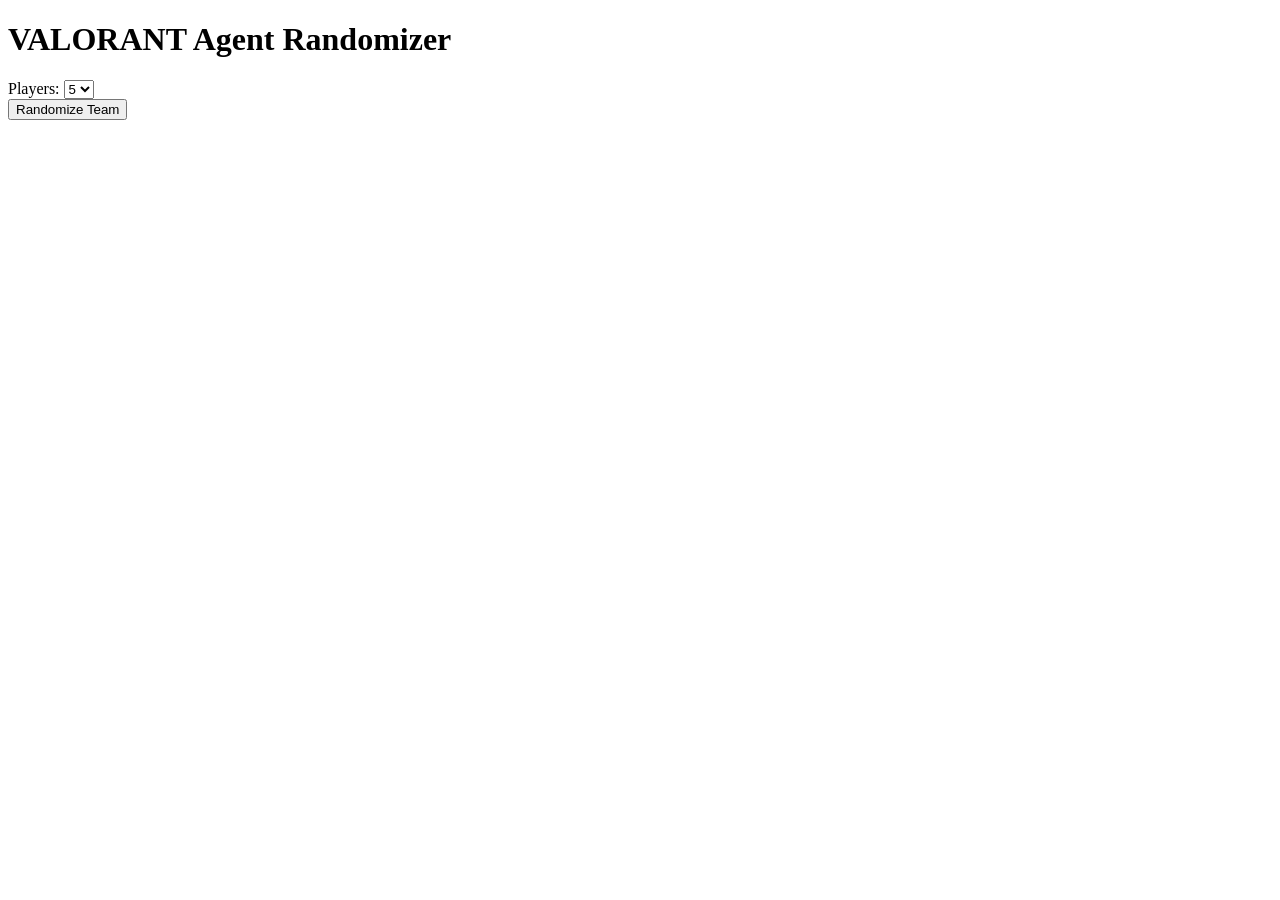
==== valorant-random/index.html @ 8db1fc27 "valorant-random index" ====
<!DOCTYPE html>
<html lang="en">
<head>
  <meta charset="UTF-8" />
  <meta name="viewport" content="width=device-width, initial-scale=1.0"/>
  <title>VALORANT Agent Randomizer</title>

  <link rel="stylesheet" href="style.css">
</head>
<body>

  <h1>VALORANT Agent Randomizer</h1>

  <!-- CONTROLS -->
  <div class="controls">

    <div class="player-select">
      <label>Players:</label>

      <select id="playerCount">
        <option value="1">1</option>
        <option value="2">2</option>
        <option value="3">3</option>
        <option value="4">4</option>
        <option value="5" selected>5</option>
      </select>
    </div>

    <button id="randomizeBtn">Randomize Team</button>
  </div>

  <!-- AGENT SELECT -->
  <div>
    <div id="agentPool"></div>
  </div>

  <!-- PLAYERS -->
  <div id="playersContainer" class="players-container"></div>

  <script src="script.js"></script>
</body>
</html>
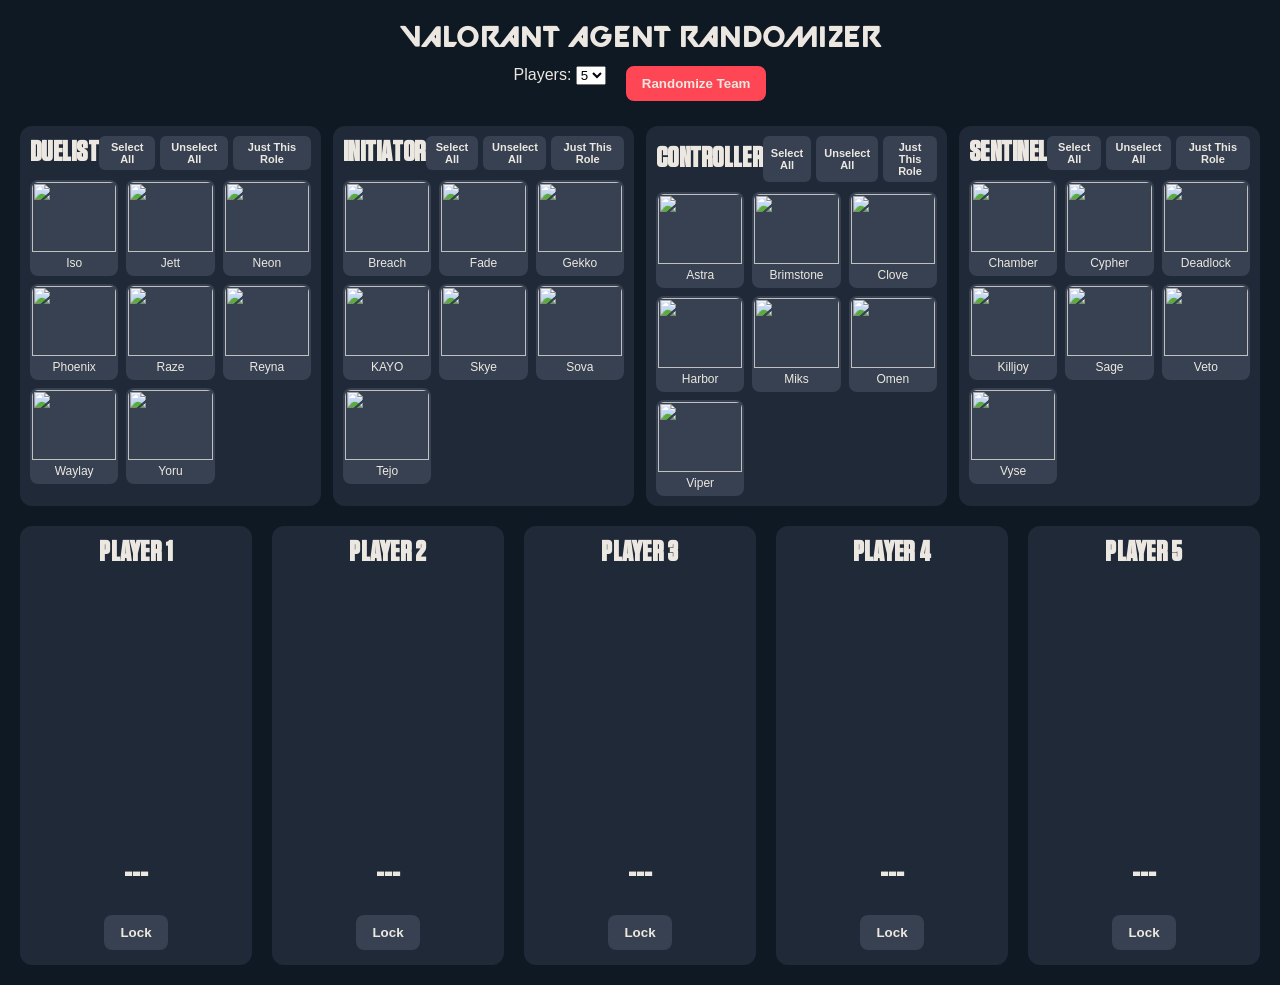
==== commit 53fb4b03: "Directory changes" ====
--- a/valorant-random/index.html
+++ b/valorant-random/index.html
@@ -39,4 +39,4 @@
 
   <script src="script.js"></script>
 </body>
-</html>
+</html>
--- a/valorant-random/style.css
+++ b/valorant-random/style.css
@@ -0,0 +1,332 @@
+/*
+=========================
+   ROOT VARIABLES
+=========================
+*/
+
+:root {
+  --bg-main: #0f1923;
+  --bg-card: #1f2937;
+  --bg-secondary: #374151;
+  --bg-hover: #4b5563;
+  --bg-light: #ece8e1;
+
+  --accent-red: #ff4654;
+  --accent-green: #10b981;
+  --accent-gold: gold;
+
+  --text-main: #ece8e1;
+  --text-dark: black;
+
+  --disabled-border: red;
+
+  --radius-small: 6px;
+  --radius-medium: 8px;
+  --radius-large: 12px;
+
+  --transition-fast: 0.2s;
+}
+
+@font-face { font-family: Tungsten; src: url("fonts/Tungsten Bold.ttf"); }
+@font-face { font-family: VALORANT; src: url("fonts/Valorant Font.ttf"); }
+
+/*
+=========================
+   GLOBAL
+=========================
+*/
+
+body {
+  margin: 0;
+  padding: 20px;
+
+  overflow: hidden;
+
+  font-family: Arial, sans-serif;
+
+  background: var(--bg-main);
+  color: var(--text-main);
+}
+
+img {
+  display: block;
+  border: 0;
+}
+
+h1,
+h2 {
+  text-align: center;
+}
+
+h1, h2, h3 {
+    font-size: 28px;
+    letter-spacing: 0.28px;
+    font-weight: 700;
+    text-transform: uppercase;
+}
+
+h1 {
+  margin: 5px 0 10px;
+  font-family: VALORANT;
+}
+
+h2 {
+    font-family: Tungsten;
+}
+
+h3 {
+    font-family: Tungsten;
+}
+
+/*
+=========================
+   BUTTONS
+=========================
+*/
+
+button {
+  cursor: pointer;
+
+  border: none;
+  border-radius: var(--radius-medium);
+
+  padding: 10px 16px;
+
+  font-weight: bold;
+}
+
+#randomizeBtn {
+  background: var(--accent-red);
+  color: var(--text-main);
+}
+
+/*
+=========================
+   CONTROLS
+=========================
+*/
+
+.controls {
+  display: flex;
+
+  justify-content: center;
+  gap: 20px;
+
+  margin-bottom: 25px;
+}
+
+/*
+=========================
+   AGENT POOL
+=========================
+*/
+
+#agentPool {
+  display: flex;
+
+  justify-content: space-between;
+  gap: 12px;
+
+  margin-bottom: 20px;
+}
+
+/*
+=========================
+   ROLE SECTIONS
+=========================
+*/
+
+.role-section {
+  flex: 1;
+
+  padding: 10px;
+
+  border-radius: var(--radius-large);
+
+  background: var(--bg-card);
+}
+
+.role-header {
+  display: flex;
+
+  justify-content: space-between;
+  align-items: center;
+
+  margin-bottom: 10px;
+}
+
+.role-header h3 {
+  margin: 0;
+}
+
+/*
+=========================
+   ROLE ACTION BUTTONS
+=========================
+*/
+
+.role-actions {
+  display: flex;
+  gap: 5px;
+}
+
+.mini-btn {
+  padding: 5px 8px;
+
+  border-radius: var(--radius-small);
+
+  font-size: 11px;
+
+  background: var(--bg-secondary);
+  color: var(--text-main);
+}
+
+.mini-btn:hover {
+  background: var(--bg-hover);
+}
+
+/*
+=========================
+   ROLE GRID
+=========================
+*/
+
+.role-grid {
+  display: grid;
+
+  grid-template-columns:
+    repeat(auto-fit, minmax(70px, 1fr));
+
+  gap: 8px;
+}
+
+/*
+=========================
+   AGENT CARDS
+=========================*/
+
+.agent-card {
+  overflow: hidden;
+
+  cursor: pointer;
+
+  border: 2px solid transparent;
+  border-radius: var(--radius-medium);
+
+  background: var(--bg-secondary);
+
+  transition: var(--transition-fast);
+}
+
+.agent-card:hover {
+  transform: scale(1.03);
+}
+
+.agent-card img {
+  width: 100%;
+  height: 70px;
+
+  object-fit: cover;
+}
+
+.agent-card p {
+  margin: 4px 0;
+
+  text-align: center;
+
+  font-size: 12px;
+}
+
+.agent-card.disabled {
+  opacity: 0.3;
+
+  border-color: var(--disabled-border);
+}
+
+/*
+=========================
+   PLAYERS SECTION
+=========================
+*/
+
+.players-container {
+  display: grid;
+
+  grid-template-columns:
+    repeat(auto-fit, minmax(220px, 1fr));
+
+  align-items: start;
+
+  gap: 20px;
+}
+
+/*
+=========================
+   PLAYER CARD
+=========================
+*/
+
+.player-slot {
+  position: relative;
+
+  overflow: hidden;
+
+  text-align: center;
+
+  border-radius: var(--radius-large);
+
+  background: var(--bg-card);
+}
+
+.player-slot.locked {
+  border: 3px solid var(--accent-gold);
+}
+
+.player-slot h3 {
+  margin: 10px 0 5px;
+}
+
+/*
+=========================
+   PLAYER IMAGE
+=========================
+*/
+
+.player-image-container {
+  width: 100%;
+  height: 260px;
+
+  overflow: hidden;
+
+  background: var(--bg-card);
+}
+
+.player-image {
+  width: 100%;
+  height: 100%;
+
+  object-fit: contain;
+  object-position: center bottom;
+}
+
+.player-image.hidden {
+  display: none;
+}
+
+/*
+=========================
+   LOCK BUTTON
+=========================
+*/
+
+.lock-btn {
+  margin-bottom: 15px;
+
+  background: var(--bg-secondary);
+  color: var(--text-main);
+}
+
+.lock-btn.locked {
+  background: var(--accent-gold);
+  color: var(--text-dark);
+}
